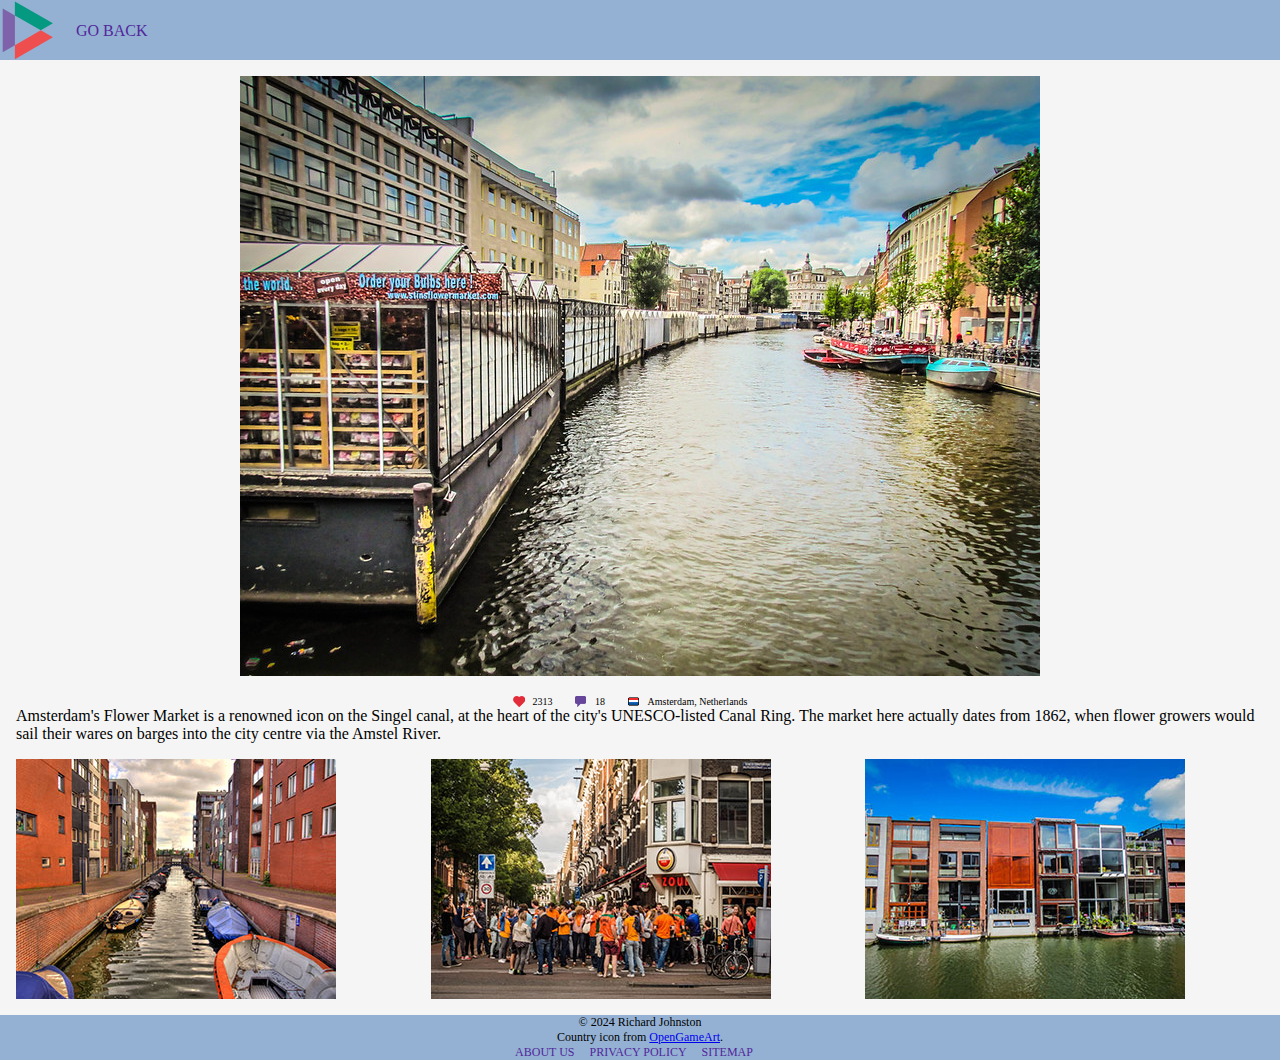
==== amsterdam.html @ 4d5c88b5 "Add Amsterdam page" ====
<!DOCTYPE html>
<html lang="en">
	<head>
		<meta charset="utf-8">
		<title>Amsterdam Flower Market</title>
		<link rel="stylesheet" href="index.css">
	</head>
	<body>
		<header>
			<nav>
				<ul>
					<li><a href="index.html">Go Back</a></li>
				</ul>
			</nav>
		</header>
		<main>
			<div class="image-grid">
				<article>
					<figure>
						<picture>
							<source media="(max-width: 850px)" srcset="images/3-small.jpg">
							<img src="images/3-large.jpg" alt="Picture of Amsterdam Flower Market">
						</picture>
						<figcaption class="user-feedback">
							<span class="likes">
								2313
							</span>
							<span class="comments">
								18
							</span>
							<span class="netherlands">
								Amsterdam, Netherlands
							</span>
						</figcaption>
					</figure>
					Amsterdam's Flower Market is a renowned icon on the Singel canal, at the heart of the city's UNESCO-listed Canal Ring. The market here actually dates from 1862, when flower growers would sail their wares on barges into the city centre via the Amstel River.
				</article>
				<img src="images/related-3-1.jpg" alt="Related image 1" id="rel1"> <img src="images/related-3-2.jpg" alt="Related image 2" id="rel2"> <img src="images/related-3-3.jpg" alt="Related image 3" id="rel3">
			</div>
		</main>
		<footer>
			<p>&copy; 2024 Richard Johnston</p>
			<p>Country icon from <a href="https://opengameart.org/content/pixel-europe">OpenGameArt</a>.</p>
			<nav>
				<ul>
					<li><a href="#">About Us</a></li>
					<li><a href="#">Privacy Policy</a></li>
					<li><a href="#">Sitemap</a></li>
				</ul>
			</nav>
		</footer>
	</body>
---- index.css ----
html * {
	border: 0;
	padding: 0;
	margin: 0;
}
header#primary-header {
	background-image: url(images/florence.jpg);
	background-size: cover;
	width: 100%;
	min-height: 500px;
}
header {
	background-color: #94b1d3;
}
header nav {
	background: url(images/logo.svg) no-repeat;
	padding-left: calc(60px + 1em);
	height: 60px;
}
header nav li {
	padding-top: calc(30px - 1em / 2);
}
nav li {
	list-style-type: none;
	text-transform: uppercase;
	display: inline-block;
	padding-right: 1em;
}
nav a {
	text-decoration: none;
	color: #51279B;
}
nav a:visited {
	color: #8662C7;
}
nav a:hover {
	color: #5D69C6;
}
section#header-text {
	color: white;
	margin-top: calc(250px - 48px - 24px);
	margin-left: calc(60px + 1rem);
}
h1 {
	font-size: 48px;
}
h2 {
	font-size: 24px;
	font-weight: normal;
}
h3 {
	font-size: 14px;
	font-weight: normal;
}
a.button {
	display: inline-block;
	text-transform: uppercase;
	text-decoration: none;
	color: white;
	background-color: #51279B;
	padding: 1em;
	margin-top: 1em;
}
a.button:visited {
	background-color: #8662C7;
}
a.button:hover {
	background-color: #5D69C6;
}
main {
	background-color: whitesmoke;
	padding: 1rem;
}
article.card {
	display: inline-block;
	background-color: white;
}
article.card p {
	font-size: 12px;
}
.user-feedback {
	font-size: 10px;
	font-weight: 300;
}
.user-feedback > * {
	padding-left: 2em;
	padding-right: 2em;
}
.user-feedback:last-child {
	padding-right: 0;
}
.user-feedback span.likes {
	background: url(images/heart.png) no-repeat;
	background-size: contain;
}
.user-feedback span.comments {
	background: url(images/comment.png) no-repeat;
	background-size: contain;
}
.user-feedback span.france {
	background: url(images/france.png) no-repeat;
	background-size: contain;
}
.user-feedback span.greece {
	background: url(images/greece.png) no-repeat;
	background-size: contain;
}
.user-feedback span.netherlands {
	background: url(images/netherlands.png) no-repeat;
	background-size: contain;
}
footer {
	font-size: 12px;
	text-align: center;
	background-color: #94b1d3;
}
.image-grid {
	display: grid;
	gap: 1rem;
	grid-template-areas:
	'main main main'
	'rel1 rel2 rel3';
}
.image-grid article {
	grid-area: main;
	display: flex;
	flex-direction: column;
	align-items: center;
}
.image-grid img#rel1 {
	grid-area: rel1;
}
.image-grid img#rel2 {
	grid-area: rel2;
}
.image-grid img#rel3 {
	grid-area: rel3;
}
.image-grid figure {
	display: grid;
	gap: 1rem;
	justify-items: center;
}
@media(max-width: 850px) {
	.image-grid {
		grid-template-areas:
		'main'
		'rel1'
		'rel2'
		'rel3'
	}
	.image-grid article {
		align-items: start;
	}
}
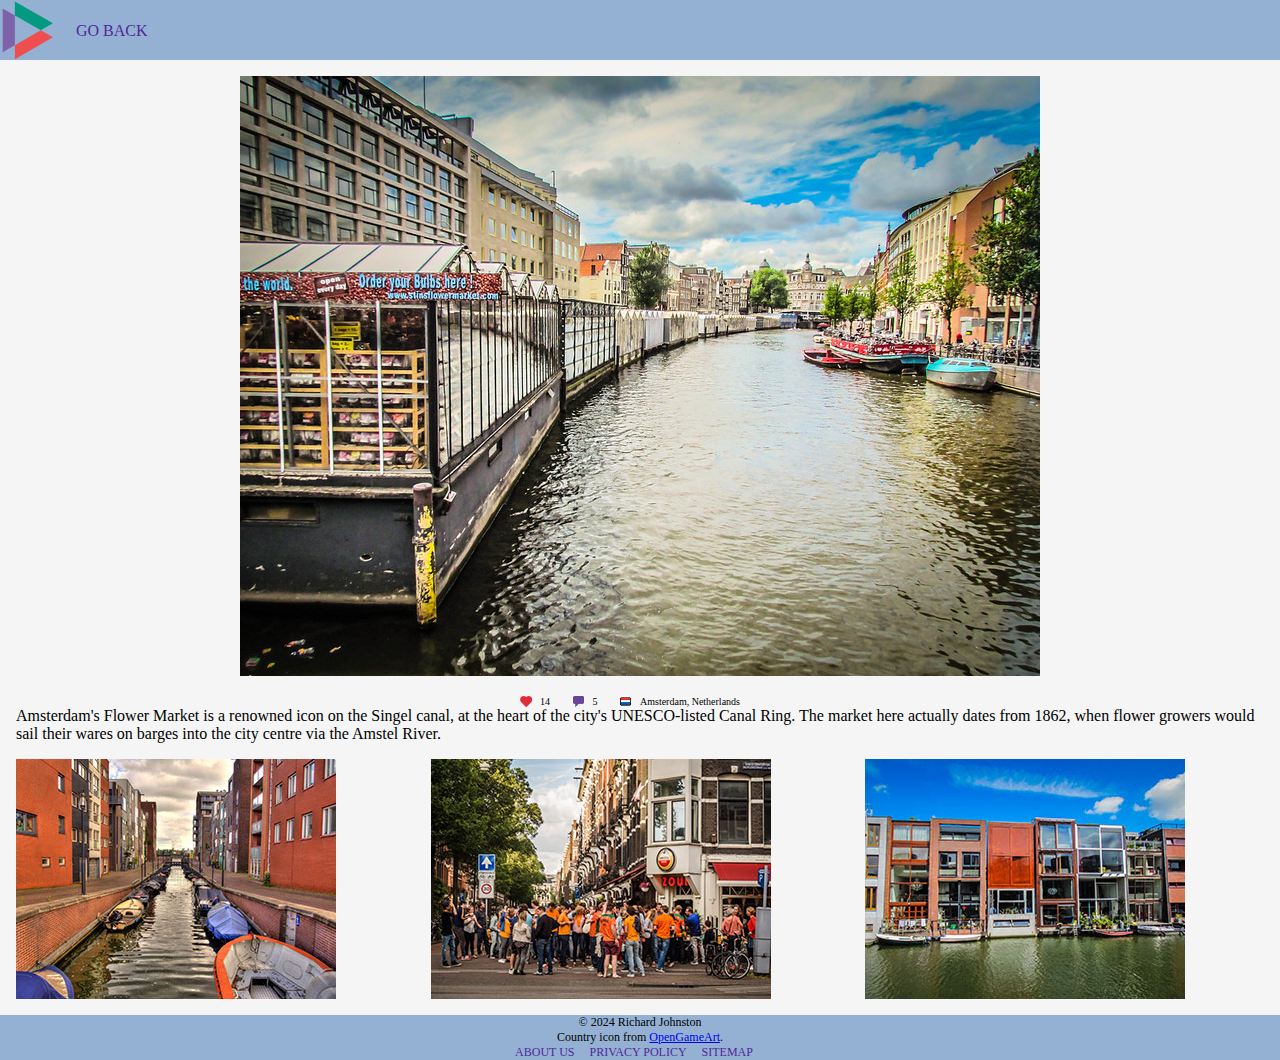
==== commit aecdaaa6: "Fix Amsterdam info" ====
--- a/amsterdam.html
+++ b/amsterdam.html
@@ -23,10 +23,10 @@
 						</picture>
 						<figcaption class="user-feedback">
 							<span class="likes">
-								2313
+								14
 							</span>
 							<span class="comments">
-								18
+								5
 							</span>
 							<span class="netherlands">
 								Amsterdam, Netherlands
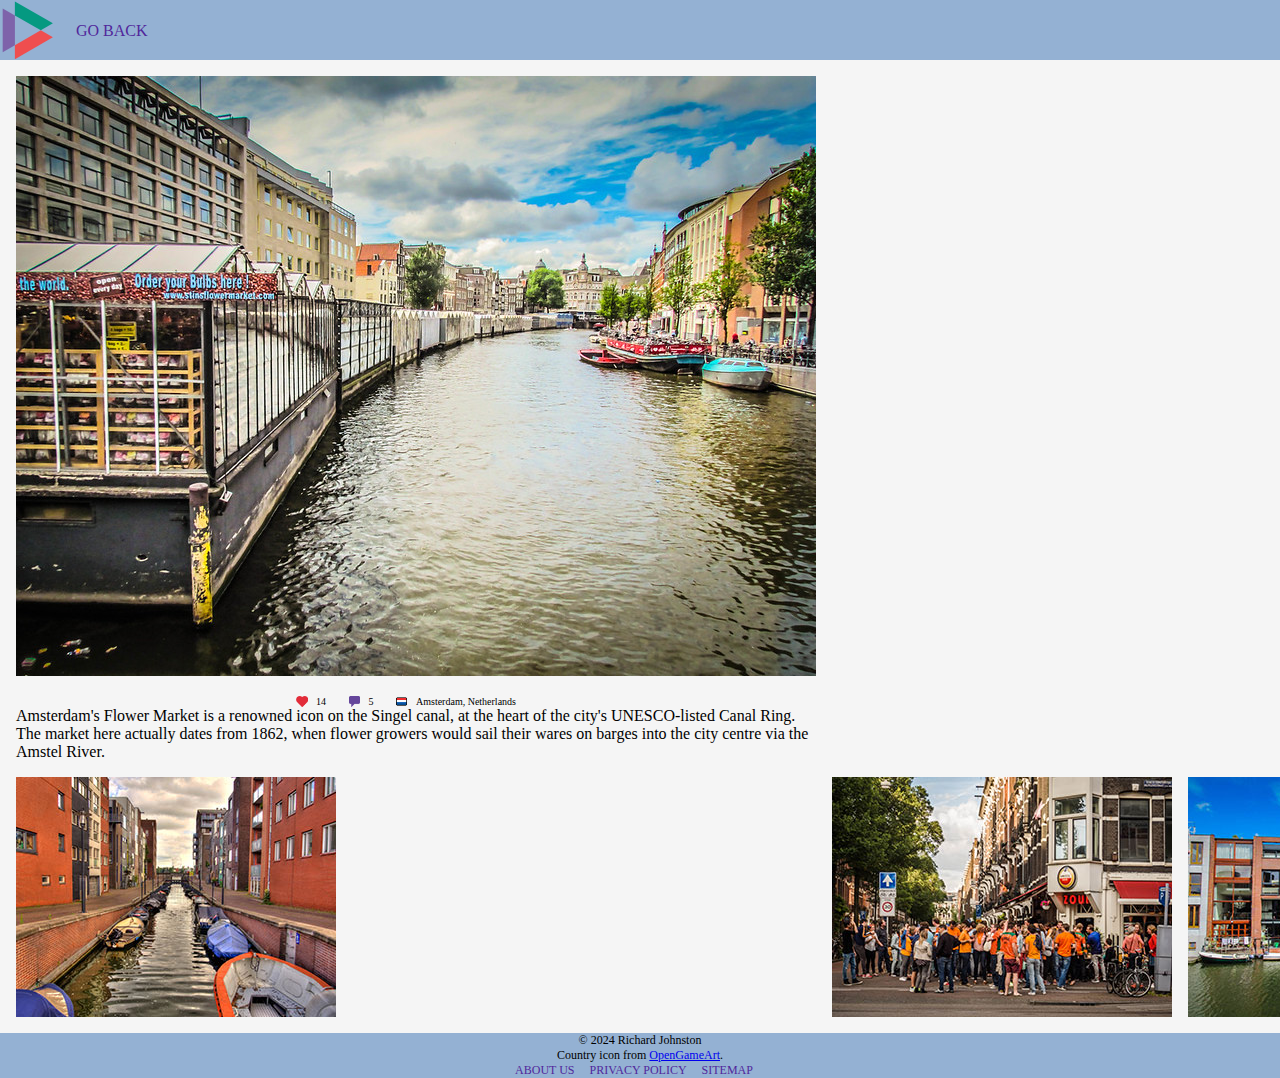
==== commit 9b1ce73a: "Improve html code quality" ====
--- a/amsterdam.html
+++ b/amsterdam.html
@@ -15,13 +15,13 @@
 		</header>
 		<main>
 			<div class="image-grid">
-				<article>
+				<div class="white-background">
 					<figure>
 						<picture>
 							<source media="(max-width: 850px)" srcset="images/3-small.jpg">
 							<img src="images/3-large.jpg" alt="Picture of Amsterdam Flower Market">
 						</picture>
-						<figcaption class="user-feedback">
+						<figcaption class="location-meta">
 							<span class="likes">
 								14
 							</span>
@@ -34,7 +34,7 @@
 						</figcaption>
 					</figure>
 					Amsterdam's Flower Market is a renowned icon on the Singel canal, at the heart of the city's UNESCO-listed Canal Ring. The market here actually dates from 1862, when flower growers would sail their wares on barges into the city centre via the Amstel River.
-				</article>
+				</div>
 				<img src="images/related-3-1.jpg" alt="Related image 1" id="rel1"> <img src="images/related-3-2.jpg" alt="Related image 2" id="rel2"> <img src="images/related-3-3.jpg" alt="Related image 3" id="rel3">
 			</div>
 		</main>
--- a/index.css
+++ b/index.css
@@ -71,41 +71,43 @@
 	background-color: whitesmoke;
 	padding: 1rem;
 }
+white-background {
+	background-color: white;
+}
 article.card {
 	display: inline-block;
-	background-color: white;
 }
 article.card p {
 	font-size: 12px;
 }
-.user-feedback {
+.location-meta {
 	font-size: 10px;
 	font-weight: 300;
 }
-.user-feedback > * {
+.location-meta > * {
 	padding-left: 2em;
 	padding-right: 2em;
 }
-.user-feedback:last-child {
+.location-meta:last-child {
 	padding-right: 0;
 }
-.user-feedback span.likes {
+.location-meta span.likes {
 	background: url(images/heart.png) no-repeat;
 	background-size: contain;
 }
-.user-feedback span.comments {
+.location-meta span.comments {
 	background: url(images/comment.png) no-repeat;
 	background-size: contain;
 }
-.user-feedback span.france {
+.location-meta span.france {
 	background: url(images/france.png) no-repeat;
 	background-size: contain;
 }
-.user-feedback span.greece {
+.location-meta span.greece {
 	background: url(images/greece.png) no-repeat;
 	background-size: contain;
 }
-.user-feedback span.netherlands {
+.location-meta span.netherlands {
 	background: url(images/netherlands.png) no-repeat;
 	background-size: contain;
 }
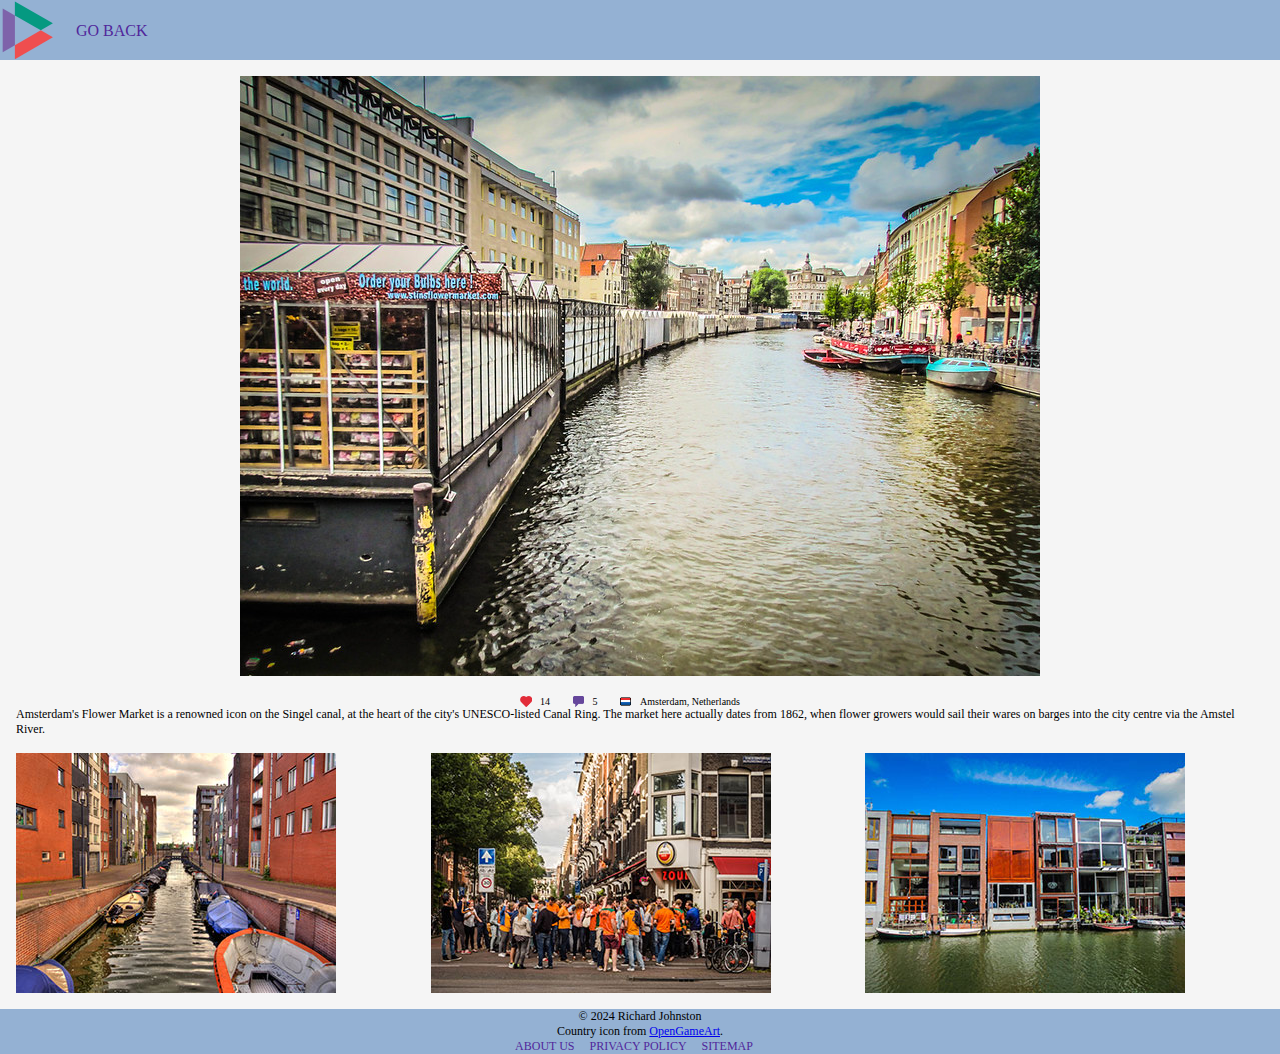
==== commit e237d1a4: "Use same font size in all paragraphs" ====
--- a/amsterdam.html
+++ b/amsterdam.html
@@ -33,7 +33,7 @@
 							</span>
 						</figcaption>
 					</figure>
-					Amsterdam's Flower Market is a renowned icon on the Singel canal, at the heart of the city's UNESCO-listed Canal Ring. The market here actually dates from 1862, when flower growers would sail their wares on barges into the city centre via the Amstel River.
+					<p>Amsterdam's Flower Market is a renowned icon on the Singel canal, at the heart of the city's UNESCO-listed Canal Ring. The market here actually dates from 1862, when flower growers would sail their wares on barges into the city centre via the Amstel River.</p>
 				</div>
 				<img src="images/related-3-1.jpg" alt="Related image 1" id="rel1"> <img src="images/related-3-2.jpg" alt="Related image 2" id="rel2"> <img src="images/related-3-3.jpg" alt="Related image 3" id="rel3">
 			</div>
--- a/index.css
+++ b/index.css
@@ -52,6 +52,9 @@
 	font-size: 14px;
 	font-weight: normal;
 }
+p {
+	font-size: 12px;
+}
 a.button {
 	display: inline-block;
 	text-transform: uppercase;
@@ -76,9 +79,6 @@
 }
 article.card {
 	display: inline-block;
-}
-article.card p {
-	font-size: 12px;
 }
 .location-meta {
 	font-size: 10px;
@@ -123,7 +123,7 @@
 	'main main main'
 	'rel1 rel2 rel3';
 }
-.image-grid article {
+.image-grid div {
 	grid-area: main;
 	display: flex;
 	flex-direction: column;
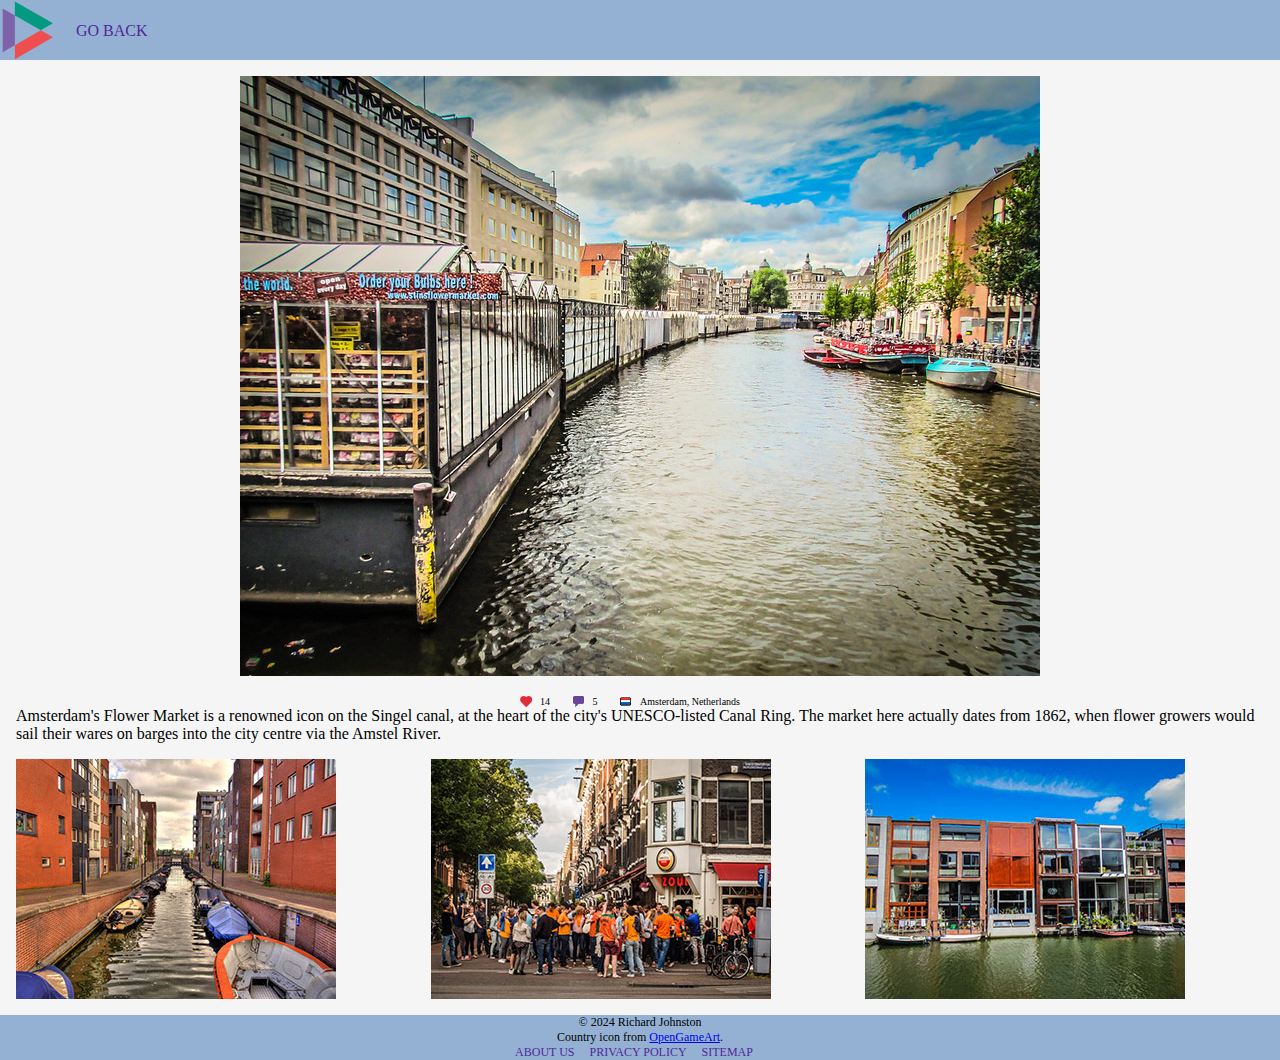
==== commit 002069e5: "Revert "Use same font size in all paragraphs"" ====
--- a/amsterdam.html
+++ b/amsterdam.html
@@ -33,7 +33,7 @@
 							</span>
 						</figcaption>
 					</figure>
-					<p>Amsterdam's Flower Market is a renowned icon on the Singel canal, at the heart of the city's UNESCO-listed Canal Ring. The market here actually dates from 1862, when flower growers would sail their wares on barges into the city centre via the Amstel River.</p>
+					Amsterdam's Flower Market is a renowned icon on the Singel canal, at the heart of the city's UNESCO-listed Canal Ring. The market here actually dates from 1862, when flower growers would sail their wares on barges into the city centre via the Amstel River.
 				</div>
 				<img src="images/related-3-1.jpg" alt="Related image 1" id="rel1"> <img src="images/related-3-2.jpg" alt="Related image 2" id="rel2"> <img src="images/related-3-3.jpg" alt="Related image 3" id="rel3">
 			</div>
--- a/index.css
+++ b/index.css
@@ -52,9 +52,6 @@
 	font-size: 14px;
 	font-weight: normal;
 }
-p {
-	font-size: 12px;
-}
 a.button {
 	display: inline-block;
 	text-transform: uppercase;
@@ -79,6 +76,9 @@
 }
 article.card {
 	display: inline-block;
+}
+article.card p {
+	font-size: 12px;
 }
 .location-meta {
 	font-size: 10px;
